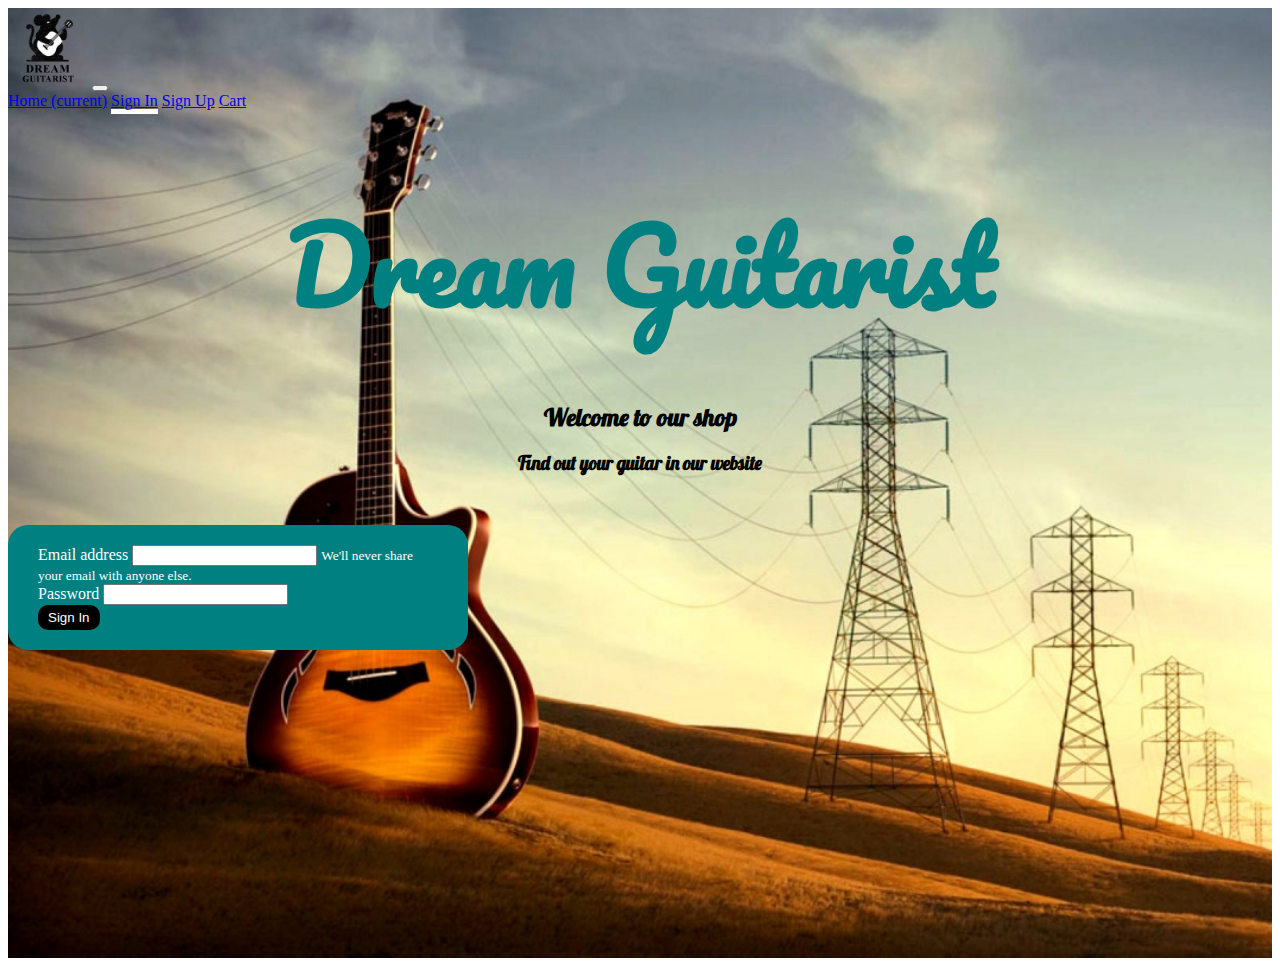
==== signin.html @ cfe40f2c "Merge pull request #3 from rokydas/master" ====
<!DOCTYPE html>
<html lang="en">

<head>
    <meta charset="UTF-8">
    <meta name="viewport" content="width=device-width, initial-scale=1.0">
    <link rel="shortcut icon" href="images/logo.png" type="image/x-icon">
    <link href="https://fonts.googleapis.com/css2?family=Pacifico&display=swap" rel="stylesheet">
    <link href="https://fonts.googleapis.com/css2?family=Lobster&display=swap" rel="stylesheet">
    <link rel="stylesheet" href="https://stackpath.bootstrapcdn.com/bootstrap/4.5.0/css/bootstrap.min.css"
        integrity="sha384-9aIt2nRpC12Uk9gS9baDl411NQApFmC26EwAOH8WgZl5MYYxFfc+NcPb1dKGj7Sk" crossorigin="anonymous">
    <link rel="stylesheet" href="styles/index.css">
    <link rel="stylesheet" href="styles/signin.css">
    <title>Sign In</title>
</head>

<body>
    <header>
        <section class="container">
            <nav class="navbar navbar-expand-lg navbar-dark">
                <a class="navbar-brand" href="#"><img src="images/logo.png" alt=""></a>
                <button class="navbar-toggler" type="button" data-toggle="collapse" data-target="#navbarNavAltMarkup"
                    aria-controls="navbarNavAltMarkup" aria-expanded="false" aria-label="Toggle navigation">
                    <span class="navbar-toggler-icon"></span>
                </button>
                <div class="collapse navbar-collapse" id="navbarNavAltMarkup">
                    <div class="navbar-nav ml-auto">
                        <a class="nav-item nav-link active" href="index.html">Home <span
                                class="sr-only">(current)</span></a>
                        <a class="nav-item nav-link active navbar-active" href="signin.html">Sign In</a>
                        <a class="nav-item nav-link active" href="signup.html">Sign Up</a>
                        <a class="nav-item nav-link active" href="cart.html">Cart</a>
                    </div>
                </div>
            </nav>
            <div class="heading">
                <h1>Dream Guitarist</h1>
                <h2>Welcome to our shop</h2>
                <h3>Find out your guitar in our website</h3>
            </div>
        </section>
        <section class="container sign-in-form">
            <form>
                <div class="form-group">
                    <label for="exampleInputEmail1">Email address</label>
                    <input type="email" class="form-control" id="exampleInputEmail1" aria-describedby="emailHelp">
                    <small id="emailHelp" class="form-text">We'll never share your email with anyone
                        else.</small>
                </div>
                <div class="form-group">
                    <label for="exampleInputPassword1">Password</label>
                    <input type="password" class="form-control" id="exampleInputPassword1">
                </div>
                <button type="submit" class="custom-button">Sign In</button>
            </form>
        </section>
    </header>





    <script src="https://code.jquery.com/jquery-3.5.1.slim.min.js"
        integrity="sha384-DfXdz2htPH0lsSSs5nCTpuj/zy4C+OGpamoFVy38MVBnE+IbbVYUew+OrCXaRkfj"
        crossorigin="anonymous"></script>
    <script src="https://cdn.jsdelivr.net/npm/popper.js@1.16.0/dist/umd/popper.min.js"
        integrity="sha384-Q6E9RHvbIyZFJoft+2mJbHaEWldlvI9IOYy5n3zV9zzTtmI3UksdQRVvoxMfooAo"
        crossorigin="anonymous"></script>
    <script src="https://stackpath.bootstrapcdn.com/bootstrap/4.5.0/js/bootstrap.min.js"
        integrity="sha384-OgVRvuATP1z7JjHLkuOU7Xw704+h835Lr+6QL9UvYjZE3Ipu6Tp75j7Bh/kR0JKI"
        crossorigin="anonymous"></script>
</body>

</html>
---- styles/index.css ----
header{
    background-image: url('../background.jpg');
    background-repeat: no-repeat;
    background-size: cover;
    height: 950px;
}

.navbar-brand img{
    width: 80px;
}

.heading{
    margin-top: 50px;
    text-align: center;
}

.heading h1{
    font-size: 100px;
    color: teal;
    font-family: 'Pacifico', cursive;
    margin-bottom: 50px;
}

.heading h2, .heading h3{
    font-family: 'Lobster', cursive;
    margin-bottom: 10px;
}

.navbar-active{
    border-bottom: 5px solid white;
}

.guitar-card{
    margin-bottom: 50px;
}

.guitar-img{
    height: 300px;
}

.search-guitar{
    padding: 10px 10px;
    border-radius: 10px;
    border: none;
    width: 350px;
    margin-top: 50px;
}

.heading img{
    width: 30px;
}

.custom-button{
    color: white;
    background-color: black;
    border: none;
    border-radius: 10px;
    padding: 5px 10px;
}

.guitar-heading{
    font-family: 'Pacifico', cursive;
    text-align: center;
    margin-top: 50px;
}

.hori-row{
    width: 20%;
    border: 5px solid teal;
    border-radius: 20px;
    margin-bottom: 50px;
}

.category{
    margin-bottom: 50px;
}
---- styles/signin.css ----
.sign-in-form{
    background-color: teal;
    margin-top: 50px;
    border-radius: 20px;
    padding: 20px 30px;
    width: 400px;
    color: white;
}
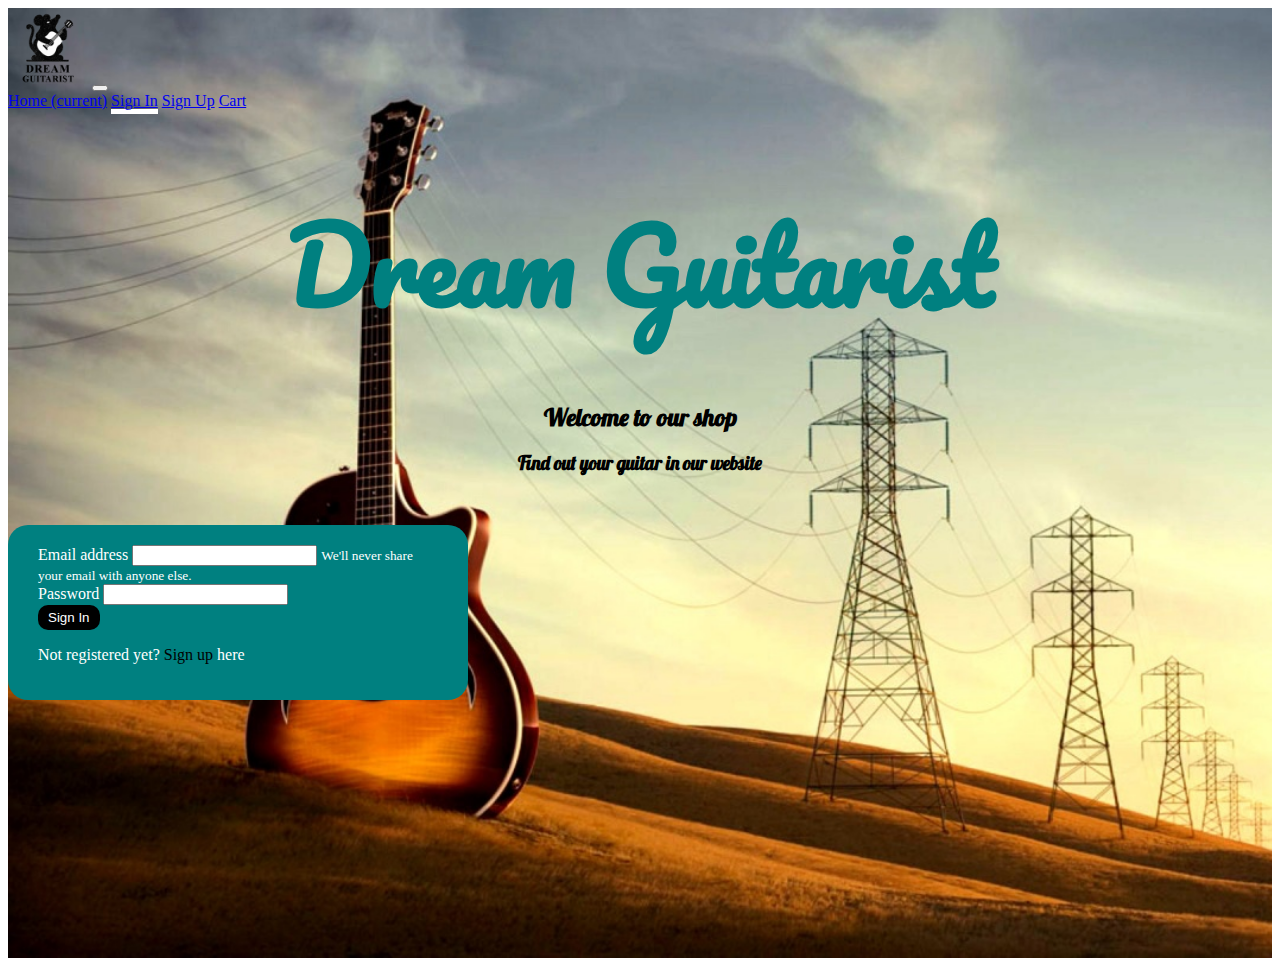
==== commit bd6d3d37: "cart added" ====
--- a/signin.html
+++ b/signin.html
@@ -53,6 +53,7 @@
                 </div>
                 <button type="submit" class="custom-button">Sign In</button>
             </form>
+            <p>Not registered yet? <a href="signup.html">Sign up</a> here</p>
         </section>
     </header>
 
--- a/styles/index.css
+++ b/styles/index.css
@@ -73,4 +73,9 @@
 
 .category{
     margin-bottom: 50px;
+}
+
+.sign-in-form a, .sign-up-form a{
+    color: black;
+    text-decoration: none;
 }